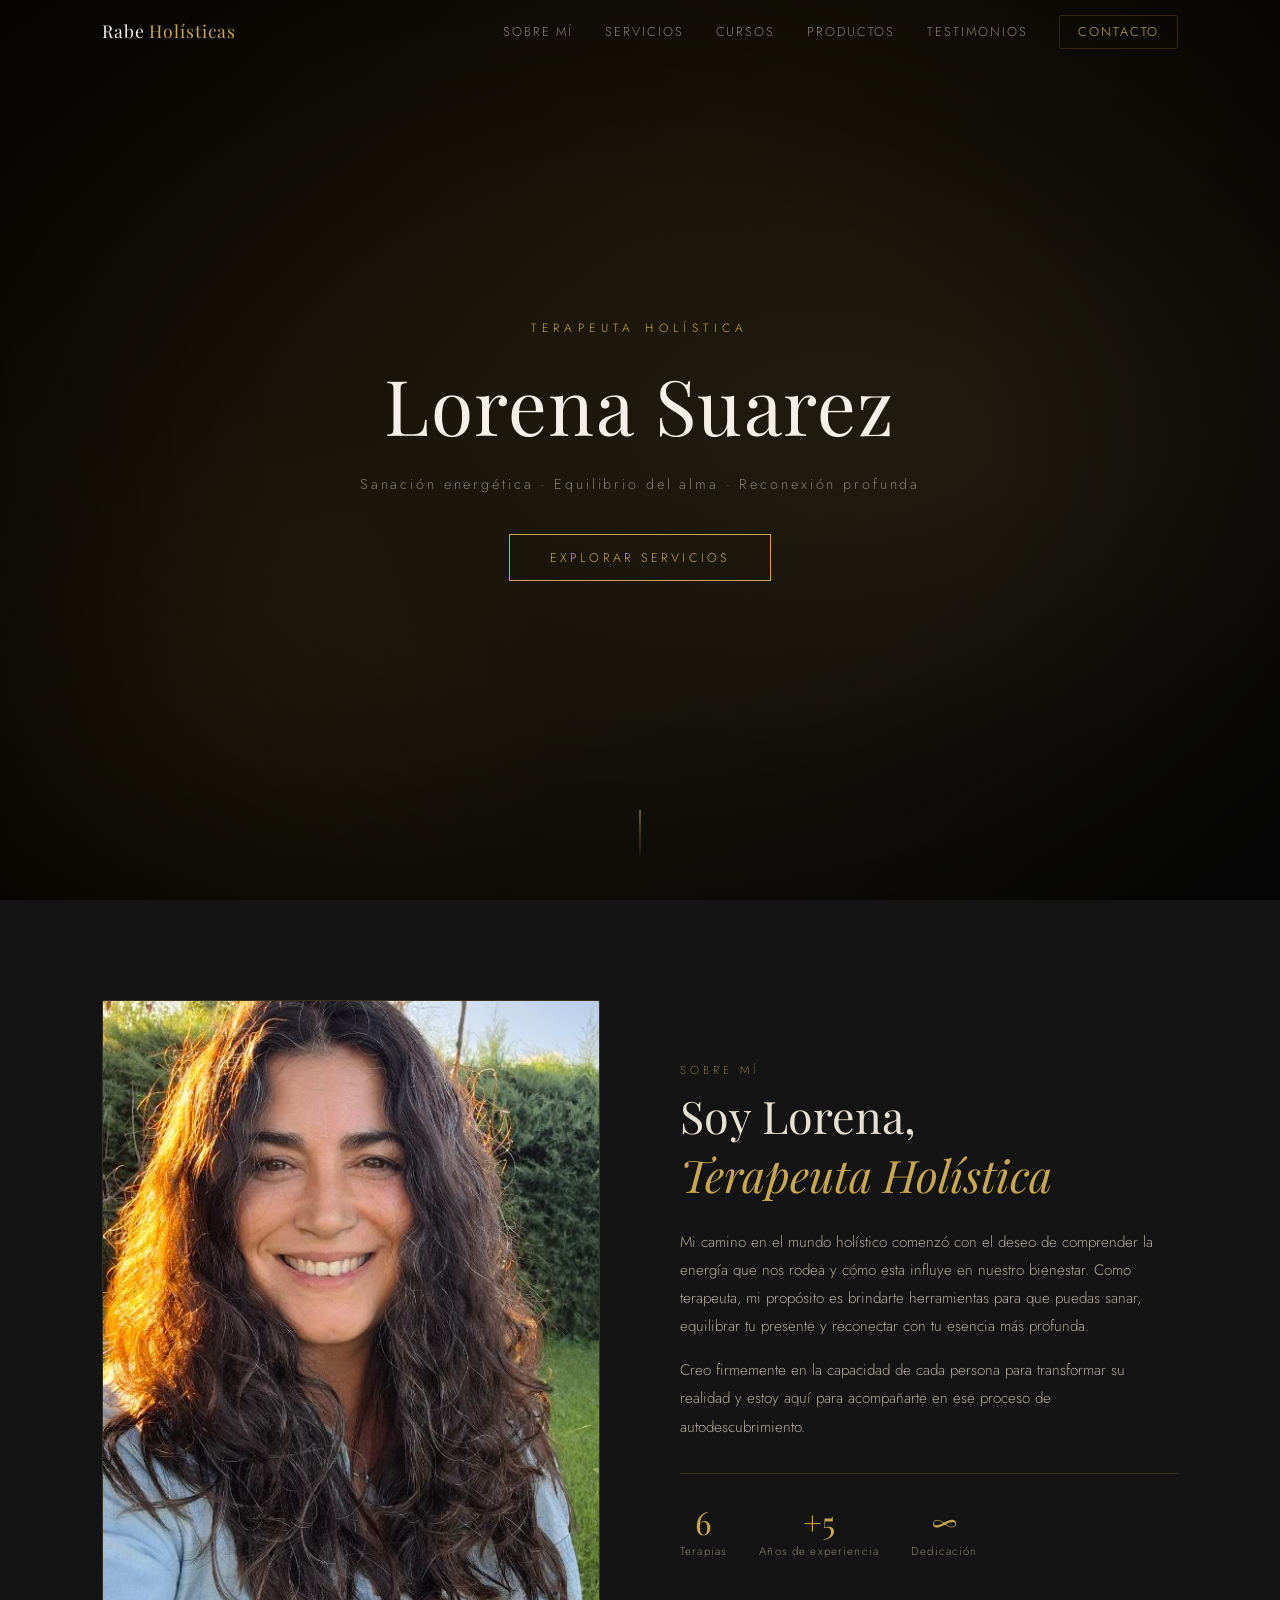
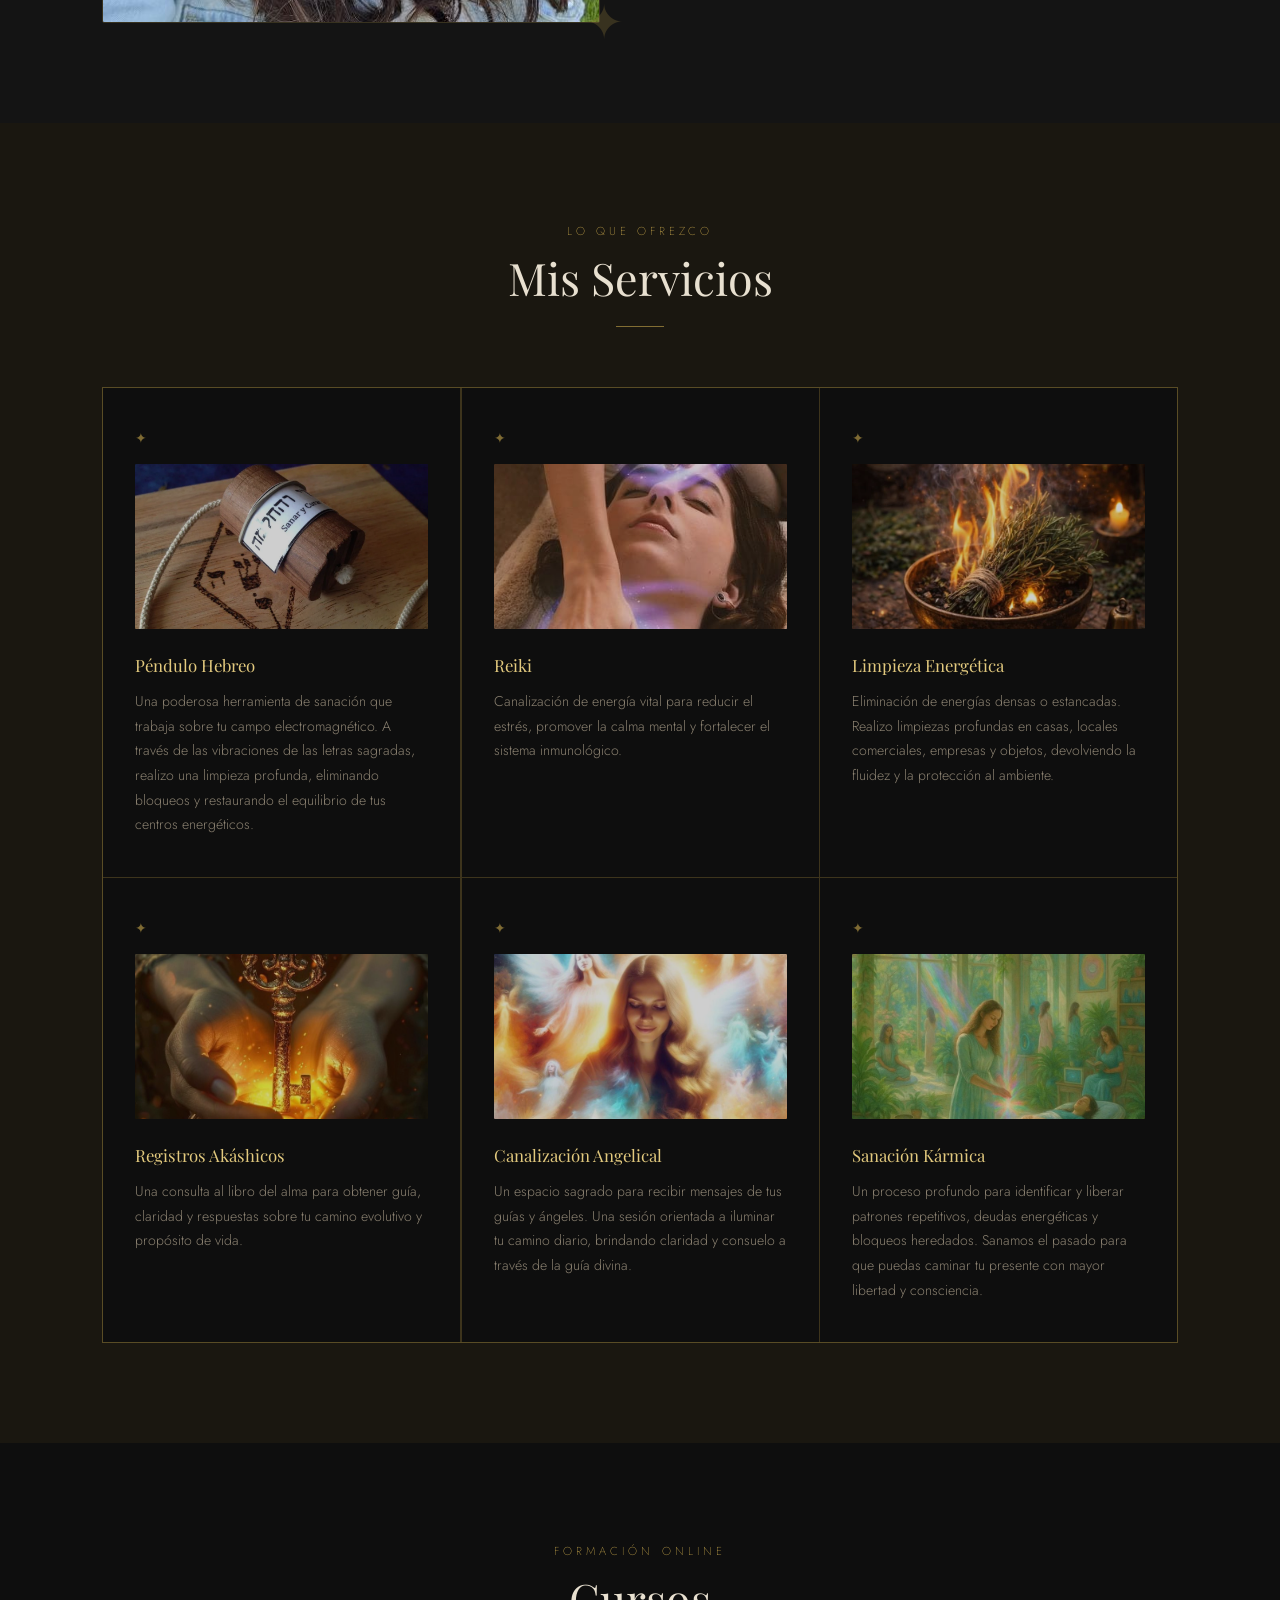
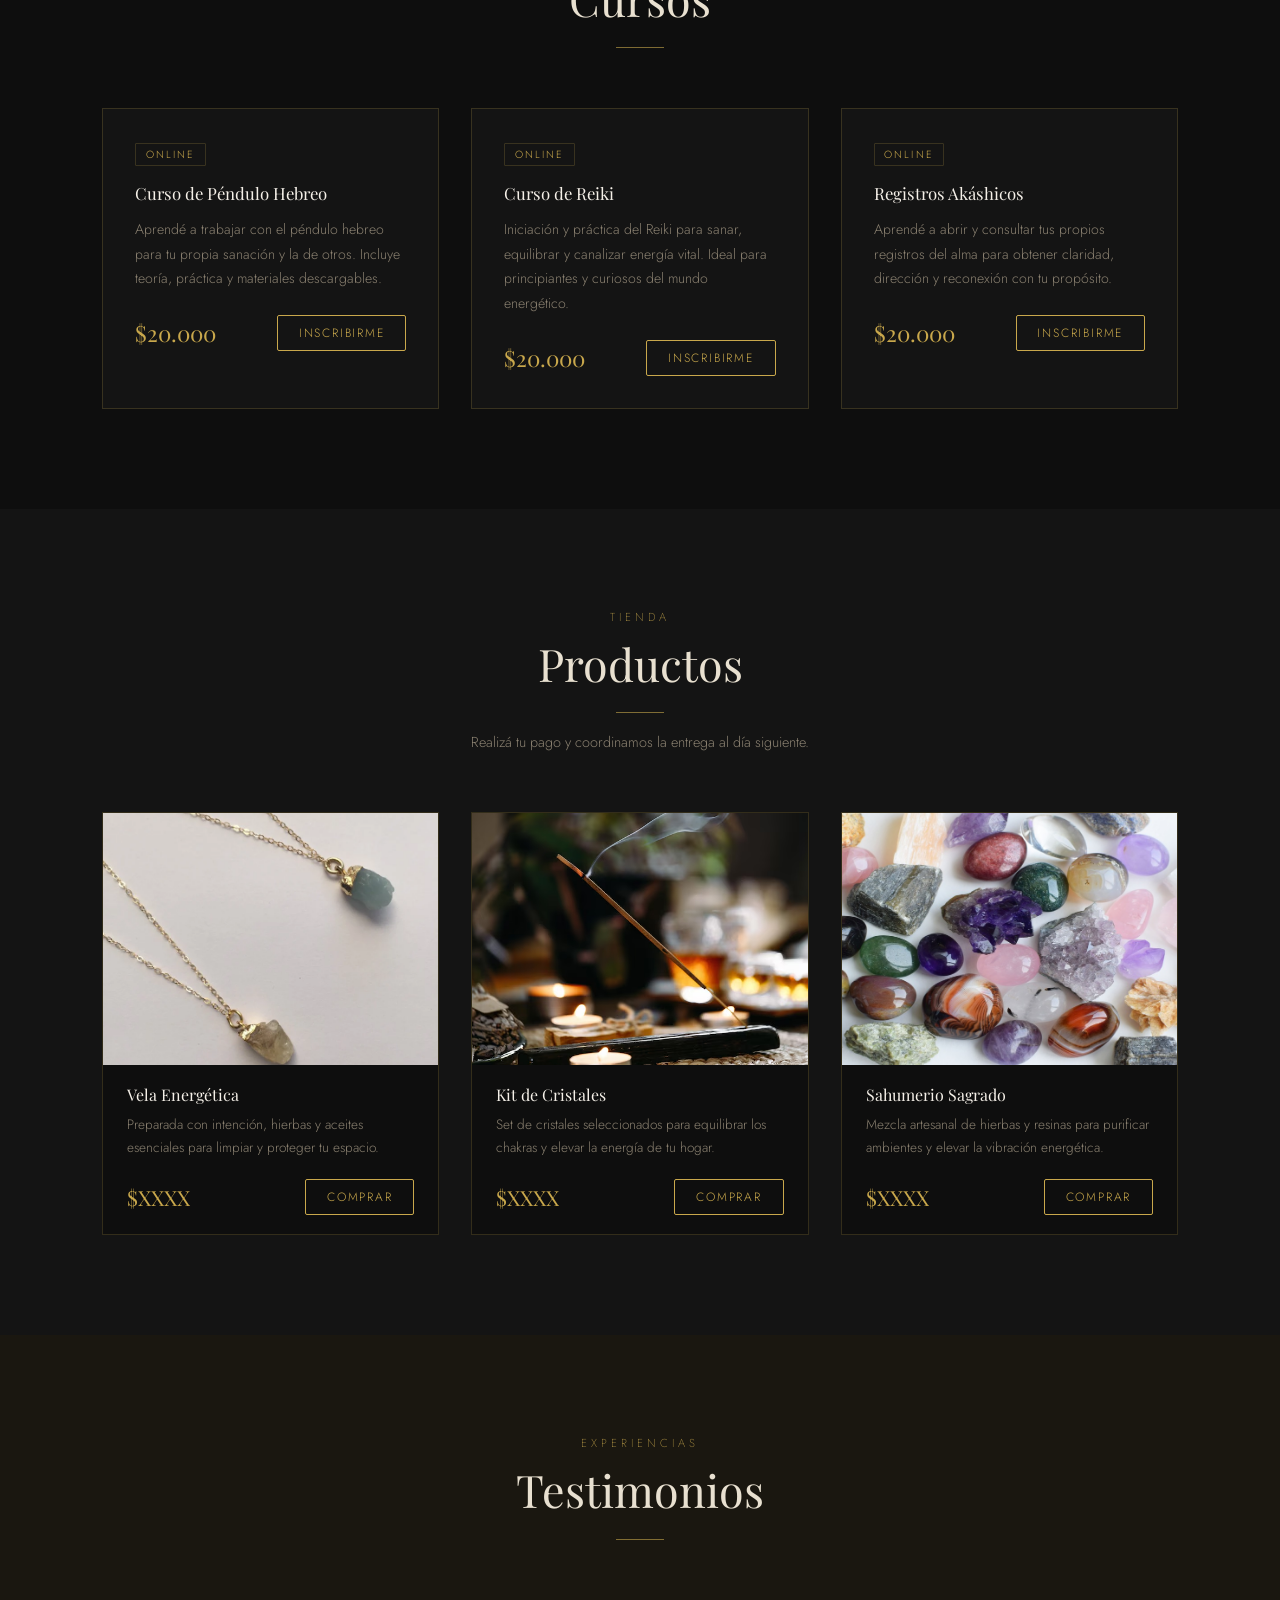
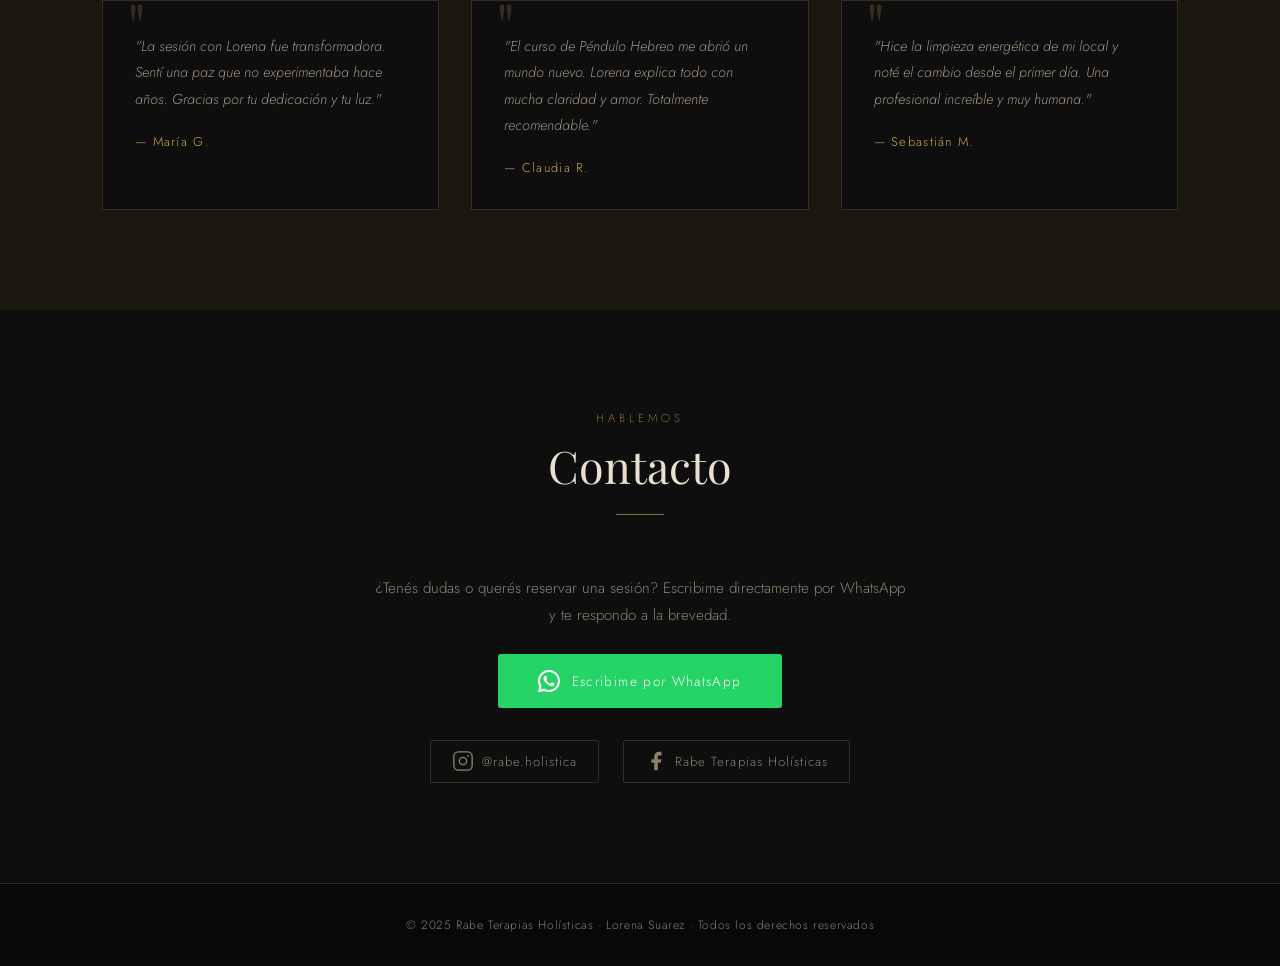
==== index.html @ c84c65cd "agrego intro y pagina principal" ====
<!DOCTYPE html>
<html lang="es">
<head>
  <meta charset="UTF-8"/>
  <meta name="viewport" content="width=device-width, initial-scale=1.0"/>
  <title>Rabe Terapias Holísticas — Lorena Suarez</title>
  <link rel="preconnect" href="https://fonts.googleapis.com"/>
  <link rel="preconnect" href="https://fonts.gstatic.com" crossorigin/>
  <link href="https://fonts.googleapis.com/css2?family=Playfair+Display:ital,wght@0,400;0,500;1,400&family=Jost:wght@200;300;400&display=swap" rel="stylesheet"/>
  <link rel="stylesheet" href="style.css"/>
</head>
<body>

  <!-- ── NAV ── -->
  <nav id="nav">
    <div class="nav-inner">
      <a class="nav-logo" href="#">Rabe <span>Holísticas</span></a>
      <ul class="nav-links">
        <li><a href="#sobre-mi">Sobre mí</a></li>
        <li><a href="#servicios">Servicios</a></li>
        <li><a href="#cursos">Cursos</a></li>
        <li><a href="#productos">Productos</a></li>
        <li><a href="#testimonios">Testimonios</a></li>
        <li><a href="#contacto" class="nav-cta">Contacto</a></li>
      </ul>
      <button class="burger" id="burger" aria-label="Menú">
        <span></span><span></span><span></span>
      </button>
    </div>
  </nav>

  <!-- ── HERO ── -->
  <section class="hero" id="hero">
    <div class="hero-overlay"></div>
    <div class="hero-content reveal">
      <p class="hero-sub">Terapeuta Holística</p>
      <h1>Lorena Suarez</h1>
      <p class="hero-desc">Sanación energética · Equilibrio del alma · Reconexión profunda</p>
      <a href="#servicios" class="btn-gold">Explorar servicios</a>
    </div>
    <div class="hero-scroll">
      <span></span>
    </div>
  </section>

  <!-- ── SOBRE MÍ ── -->
  <section class="sobre-mi section" id="sobre-mi">
    <div class="container split">
      <div class="split-img reveal-left">
        <div class="img-frame">
          <!-- Reemplazá src con tu foto real -->
          <img src="img/lorena.jpg" alt="Lorena Suarez" onerror="this.style.display='none'; this.parentElement.classList.add('no-img')"/>
          <div class="img-placeholder">L</div>
        </div>
        <div class="ornament">✦</div>
      </div>
      <div class="split-text reveal-right">
        <p class="section-label">Sobre mí</p>
        <h2>Soy Lorena,<br/><em>Terapeuta Holística</em></h2>
        <p class="body-text">Mi camino en el mundo holístico comenzó con el deseo de comprender la energía que nos rodea y cómo esta influye en nuestro bienestar. Como terapeuta, mi propósito es brindarte herramientas para que puedas sanar, equilibrar tu presente y reconectar con tu esencia más profunda.</p>
        <p class="body-text">Creo firmemente en la capacidad de cada persona para transformar su realidad y estoy aquí para acompañarte en ese proceso de autodescubrimiento.</p>
        <div class="stats">
          <div class="stat"><span class="stat-num">6</span><span class="stat-label">Terapias</span></div>
          <div class="stat"><span class="stat-num">+5</span><span class="stat-label">Años de experiencia</span></div>
          <div class="stat"><span class="stat-num">∞</span><span class="stat-label">Dedicación</span></div>
        </div>
      </div>
    </div>
  </section>

  <!-- ── SERVICIOS ── -->
  <section class="servicios section" id="servicios">
    <div class="container">
      <div class="section-header reveal">
        <p class="section-label">Lo que ofrezco</p>
        <h2>Mis Servicios</h2>
        <div class="gold-line"></div>
      </div>
      <div class="cards-grid">

        <div class="card reveal">
          <div class="card-icon">✦</div>
          <img src="img/pendulo.jpg" alt="Péndulo Hebreo" onerror="this.style.display='none'"/>
          <h3>Péndulo Hebreo</h3>
          <p>Una poderosa herramienta de sanación que trabaja sobre tu campo electromagnético. A través de las vibraciones de las letras sagradas, realizo una limpieza profunda, eliminando bloqueos y restaurando el equilibrio de tus centros energéticos.</p>
        </div>

        <div class="card reveal">
          <div class="card-icon">✦</div>
          <img src="img/reiki.jpg" alt="Reiki" onerror="this.style.display='none'"/>
          <h3>Reiki</h3>
          <p>Canalización de energía vital para reducir el estrés, promover la calma mental y fortalecer el sistema inmunológico.</p>
        </div>

        <div class="card reveal">
          <div class="card-icon">✦</div>
          <img src="img/limpieza.jpg" alt="Limpieza Energética" onerror="this.style.display='none'"/>
          <h3>Limpieza Energética</h3>
          <p>Eliminación de energías densas o estancadas. Realizo limpiezas profundas en casas, locales comerciales, empresas y objetos, devolviendo la fluidez y la protección al ambiente.</p>
        </div>

        <div class="card reveal">
          <div class="card-icon">✦</div>
          <img src="img/registros.jpg" alt="Registros Akáshicos" onerror="this.style.display='none'"/>
          <h3>Registros Akáshicos</h3>
          <p>Una consulta al libro del alma para obtener guía, claridad y respuestas sobre tu camino evolutivo y propósito de vida.</p>
        </div>

        <div class="card reveal">
          <div class="card-icon">✦</div>
          <img src="img/angelical.jpg" alt="Canalización Angelical" onerror="this.style.display='none'"/>
          <h3>Canalización Angelical</h3>
          <p>Un espacio sagrado para recibir mensajes de tus guías y ángeles. Una sesión orientada a iluminar tu camino diario, brindando claridad y consuelo a través de la guía divina.</p>
        </div>

        <div class="card reveal">
          <div class="card-icon">✦</div>
          <img src="img/karmica.jpg" alt="Sanación Kármica" onerror="this.style.display='none'"/>
          <h3>Sanación Kármica</h3>
          <p>Un proceso profundo para identificar y liberar patrones repetitivos, deudas energéticas y bloqueos heredados. Sanamos el pasado para que puedas caminar tu presente con mayor libertad y consciencia.</p>
        </div>

      </div>
    </div>
  </section>

  <!-- ── CURSOS ── -->
  <section class="cursos section" id="cursos">
    <div class="container">
      <div class="section-header reveal">
        <p class="section-label">Formación online</p>
        <h2>Cursos</h2>
        <div class="gold-line"></div>
      </div>
      <div class="cursos-grid">

        <div class="curso-card reveal">
          <div class="curso-badge">Online</div>
          <h3>Curso de Péndulo Hebreo</h3>
          <p>Aprendé a trabajar con el péndulo hebreo para tu propia sanación y la de otros. Incluye teoría, práctica y materiales descargables.</p>
          <div class="curso-footer">
            <span class="curso-precio">$20.000</span>
            <a href="https://hotmart.com" target="_blank" class="btn-gold-sm">Inscribirme</a>
          </div>
        </div>

        <div class="curso-card reveal">
          <div class="curso-badge">Online</div>
          <h3>Curso de Reiki</h3>
          <p>Iniciación y práctica del Reiki para sanar, equilibrar y canalizar energía vital. Ideal para principiantes y curiosos del mundo energético.</p>
          <div class="curso-footer">
            <span class="curso-precio">$20.000</span>
            <a href="https://hotmart.com" target="_blank" class="btn-gold-sm">Inscribirme</a>
          </div>
        </div>

        <div class="curso-card reveal">
          <div class="curso-badge">Online</div>
          <h3>Registros Akáshicos</h3>
          <p>Aprendé a abrir y consultar tus propios registros del alma para obtener claridad, dirección y reconexión con tu propósito.</p>
          <div class="curso-footer">
            <span class="curso-precio">$20.000</span>
            <a href="https://hotmart.com" target="_blank" class="btn-gold-sm">Inscribirme</a>
          </div>
        </div>

      </div>
    </div>
  </section>

  <!-- ── PRODUCTOS ── -->
  <section class="productos section" id="productos">
    <div class="container">
      <div class="section-header reveal">
        <p class="section-label">Tienda</p>
        <h2>Productos</h2>
        <div class="gold-line"></div>
        <p class="section-desc">Realizá tu pago y coordinamos la entrega al día siguiente.</p>
      </div>
      <div class="productos-grid">

        <div class="producto-card reveal">
          <div class="producto-img-wrap">
            <img src="img/prod1.jpg" alt="Vela energética" onerror="this.style.display='none'"/>
            <div class="producto-img-placeholder">✦</div>
          </div>
          <h3>Vela Energética</h3>
          <p>Preparada con intención, hierbas y aceites esenciales para limpiar y proteger tu espacio.</p>
          <div class="producto-footer">
            <span class="producto-precio">$XXXX</span>
            <a href="https://mpago.la/tulink" target="_blank" class="btn-gold-sm">Comprar</a>
          </div>
        </div>

        <div class="producto-card reveal">
          <div class="producto-img-wrap">
            <img src="img/prod2.jpg" alt="Kit de cristales" onerror="this.style.display='none'"/>
            <div class="producto-img-placeholder">✦</div>
          </div>
          <h3>Kit de Cristales</h3>
          <p>Set de cristales seleccionados para equilibrar los chakras y elevar la energía de tu hogar.</p>
          <div class="producto-footer">
            <span class="producto-precio">$XXXX</span>
            <a href="https://mpago.la/tulink" target="_blank" class="btn-gold-sm">Comprar</a>
          </div>
        </div>

        <div class="producto-card reveal">
          <div class="producto-img-wrap">
            <img src="img/prod3.jpg" alt="Sahumerio" onerror="this.style.display='none'"/>
            <div class="producto-img-placeholder">✦</div>
          </div>
          <h3>Sahumerio Sagrado</h3>
          <p>Mezcla artesanal de hierbas y resinas para purificar ambientes y elevar la vibración energética.</p>
          <div class="producto-footer">
            <span class="producto-precio">$XXXX</span>
            <a href="https://mpago.la/tulink" target="_blank" class="btn-gold-sm">Comprar</a>
          </div>
        </div>

      </div>
    </div>
  </section>

  <!-- ── TESTIMONIOS ── -->
  <section class="testimonios section" id="testimonios">
    <div class="container">
      <div class="section-header reveal">
        <p class="section-label">Experiencias</p>
        <h2>Testimonios</h2>
        <div class="gold-line"></div>
      </div>
      <div class="test-grid">

        <div class="test-card reveal">
          <p class="test-quote">"La sesión con Lorena fue transformadora. Sentí una paz que no experimentaba hace años. Gracias por tu dedicación y tu luz."</p>
          <p class="test-autor">— María G.</p>
        </div>

        <div class="test-card reveal">
          <p class="test-quote">"El curso de Péndulo Hebreo me abrió un mundo nuevo. Lorena explica todo con mucha claridad y amor. Totalmente recomendable."</p>
          <p class="test-autor">— Claudia R.</p>
        </div>

        <div class="test-card reveal">
          <p class="test-quote">"Hice la limpieza energética de mi local y noté el cambio desde el primer día. Una profesional increíble y muy humana."</p>
          <p class="test-autor">— Sebastián M.</p>
        </div>

      </div>
    </div>
  </section>

  <!-- ── CONTACTO ── -->
  <section class="contacto section" id="contacto">
    <div class="container contacto-inner reveal">
      <div class="section-header">
        <p class="section-label">Hablemos</p>
        <h2>Contacto</h2>
        <div class="gold-line"></div>
      </div>
      <p class="contacto-desc">¿Tenés dudas o querés reservar una sesión? Escribime directamente por WhatsApp y te respondo a la brevedad.</p>
      <a href="https://wa.me/5491100000000" target="_blank" class="btn-whatsapp">
        <svg viewBox="0 0 24 24" fill="currentColor" width="22" height="22"><path d="M17.472 14.382c-.297-.149-1.758-.867-2.03-.967-.273-.099-.471-.148-.67.15-.197.297-.767.966-.94 1.164-.173.199-.347.223-.644.075-.297-.15-1.255-.463-2.39-1.475-.883-.788-1.48-1.761-1.653-2.059-.173-.297-.018-.458.13-.606.134-.133.298-.347.446-.52.149-.174.198-.298.298-.497.099-.198.05-.371-.025-.52-.075-.149-.669-1.612-.916-2.207-.242-.579-.487-.5-.669-.51-.173-.008-.371-.01-.57-.01-.198 0-.52.074-.792.372-.272.297-1.04 1.016-1.04 2.479 0 1.462 1.065 2.875 1.213 3.074.149.198 2.096 3.2 5.077 4.487.709.306 1.262.489 1.694.625.712.227 1.36.195 1.871.118.571-.085 1.758-.719 2.006-1.413.248-.694.248-1.289.173-1.413-.074-.124-.272-.198-.57-.347z"/><path d="M12 0C5.373 0 0 5.373 0 12c0 2.126.556 4.121 1.529 5.855L.057 23.428a.75.75 0 00.921.921l5.573-1.472A11.943 11.943 0 0012 24c6.627 0 12-5.373 12-12S18.627 0 12 0zm0 21.75a9.718 9.718 0 01-5.001-1.384l-.36-.214-3.733.985.985-3.733-.214-.36A9.718 9.718 0 012.25 12C2.25 6.615 6.615 2.25 12 2.25S21.75 6.615 21.75 12 17.385 21.75 12 21.75z"/></svg>
        Escribime por WhatsApp
      </a>

      <div class="redes">
        <a href="https://www.instagram.com/rabe.holistica" target="_blank" class="red-link" aria-label="Instagram">
          <svg viewBox="0 0 24 24" fill="none" stroke="currentColor" stroke-width="1.5" width="22" height="22"><rect x="2" y="2" width="20" height="20" rx="5"/><circle cx="12" cy="12" r="4"/><circle cx="17.5" cy="6.5" r="1" fill="currentColor" stroke="none"/></svg>
          @rabe.holistica
        </a>
        <a href="https://www.facebook.com/people/Rabe-Terapias-Hol%C3%ADsticas-Lore-Suarez/61580764445106/" target="_blank" class="red-link" aria-label="Facebook">
          <svg viewBox="0 0 24 24" fill="currentColor" width="22" height="22"><path d="M18 2h-3a5 5 0 00-5 5v3H7v4h3v8h4v-8h3l1-4h-4V7a1 1 0 011-1h3z"/></svg>
          Rabe Terapias Holísticas
        </a>
      </div>
    </div>
  </section>

  <!-- ── FOOTER ── -->
  <footer class="footer">
    <p>© 2025 Rabe Terapias Holísticas · Lorena Suarez · Todos los derechos reservados</p>
  </footer>

  <script src="script.js"></script>
</body>
</html>
---- style.css ----
@import url('https://fonts.googleapis.com/css2?family=Playfair+Display:ital,wght@0,400;0,500;1,400&family=Jost:wght@200;300;400&display=swap');

/* ── Variables ── */
:root {
  --bg:        #0e0e0e;
  --bg2:       #141414;
  --bg3:       #1a1710;
  --gold:      #c9a84c;
  --gold-lt:   #e2c97e;
  --gold-dim:  rgba(201,168,76,0.15);
  --text:      #e8e0d0;
  --text-dim:  #8a8070;
  --border:    rgba(201,168,76,0.2);
  --white:     #f5f0e8;
}

*, *::before, *::after { margin:0; padding:0; box-sizing:border-box; }

html { scroll-behavior: smooth; }

body {
  background: var(--bg);
  color: var(--text);
  font-family: 'Jost', sans-serif;
  font-weight: 300;
  overflow-x: hidden;
}

/* ── Tipografía ── */
h1,h2,h3 { font-family: 'Playfair Display', serif; font-weight: 400; }
h1 { font-size: clamp(2.8rem, 6vw, 5rem); letter-spacing: 0.02em; }
h2 { font-size: clamp(1.8rem, 3.5vw, 2.8rem); }
h3 { font-size: 1.2rem; }
em { color: var(--gold); font-style: italic; }

.body-text { line-height: 1.85; color: #b0a898; font-size: 0.95rem; margin-bottom: 1rem; }
.section-label {
  font-family: 'Jost', sans-serif;
  font-weight: 200;
  font-size: 0.72rem;
  letter-spacing: 0.35em;
  text-transform: uppercase;
  color: var(--gold);
  margin-bottom: 0.6rem;
}
.gold-line {
  width: 48px; height: 1px;
  background: var(--gold);
  margin: 1.2rem auto;
  opacity: 0.6;
}
.section-desc { color: var(--text-dim); font-size: 0.9rem; margin-top: 0.5rem; }

/* ── Layout ── */
.container { max-width: 1140px; margin: 0 auto; padding: 0 2rem; }
.section { padding: 100px 0; }
.section-header { text-align: center; margin-bottom: 60px; }

/* ── NAV ── */
#nav {
  position: fixed; top: 0; left: 0; right: 0; z-index: 100;
  padding: 1.2rem 0;
  transition: background 0.4s, padding 0.4s;
}
#nav.scrolled {
  background: rgba(10,10,10,0.95);
  backdrop-filter: blur(12px);
  padding: 0.8rem 0;
  border-bottom: 1px solid var(--border);
}
.nav-inner {
  max-width: 1140px; margin: 0 auto; padding: 0 2rem;
  display: flex; align-items: center; justify-content: space-between;
}
.nav-logo {
  font-family: 'Playfair Display', serif;
  font-size: 1.1rem; color: var(--white); text-decoration: none;
  letter-spacing: 0.05em;
}
.nav-logo span { color: var(--gold); }
.nav-links { list-style: none; display: flex; gap: 2rem; align-items: center; }
.nav-links a {
  color: var(--text-dim); text-decoration: none;
  font-size: 0.8rem; letter-spacing: 0.15em; text-transform: uppercase;
  transition: color 0.3s;
}
.nav-links a:hover { color: var(--gold); }
.nav-cta {
  border: 1px solid var(--border) !important;
  padding: 0.4rem 1.1rem !important;
  border-radius: 2px;
  color: var(--gold) !important;
}
.nav-cta:hover { background: var(--gold-dim) !important; }
.burger { display: none; flex-direction: column; gap: 5px; background: none; border: none; cursor: pointer; }
.burger span { display: block; width: 24px; height: 1px; background: var(--text); transition: 0.3s; }

/* ── HERO ── */
.hero {
  position: relative; height: 100vh; min-height: 600px;
  display: flex; align-items: center; justify-content: center;
  overflow: hidden;
  background: linear-gradient(135deg, #0e0b06 0%, #1a1508 40%, #0e0e0e 100%);
}
.hero::before {
  content: '';
  position: absolute; inset: 0;
  background:
    radial-gradient(ellipse 60% 50% at 70% 50%, rgba(201,168,76,0.06) 0%, transparent 70%),
    radial-gradient(ellipse 40% 60% at 20% 80%, rgba(201,168,76,0.04) 0%, transparent 60%);
}
.hero-overlay {
  position: absolute; inset: 0;
  background: radial-gradient(ellipse at center, transparent 40%, rgba(0,0,0,0.7) 100%);
}
.hero-content {
  position: relative; z-index: 2; text-align: center; padding: 0 2rem;
}
.hero-sub {
  font-size: 0.75rem; letter-spacing: 0.45em; text-transform: uppercase;
  color: var(--gold); margin-bottom: 1rem;
}
.hero h1 { color: var(--white); margin-bottom: 1.2rem; }
.hero-desc {
  font-size: 0.9rem; letter-spacing: 0.2em; color: var(--text-dim);
  margin-bottom: 2.5rem;
}
.hero-scroll {
  position: absolute; bottom: 2.5rem; left: 50%; transform: translateX(-50%);
  z-index: 2;
}
.hero-scroll span {
  display: block; width: 1px; height: 50px; margin: 0 auto;
  background: linear-gradient(to bottom, var(--gold), transparent);
  animation: scrollLine 2s ease-in-out infinite;
}
@keyframes scrollLine {
  0%   { transform: scaleY(0); transform-origin: top; }
  50%  { transform: scaleY(1); transform-origin: top; }
  51%  { transform: scaleY(1); transform-origin: bottom; }
  100% { transform: scaleY(0); transform-origin: bottom; }
}

/* ── Botones ── */
.btn-gold {
  display: inline-block;
  padding: 0.85rem 2.5rem;
  border: 1px solid var(--gold);
  color: var(--gold); text-decoration: none;
  font-family: 'Jost', sans-serif; font-size: 0.78rem;
  letter-spacing: 0.25em; text-transform: uppercase;
  transition: background 0.3s, color 0.3s;
}
.btn-gold:hover { background: var(--gold); color: #0e0e0e; }

.btn-gold-sm {
  display: inline-block;
  padding: 0.5rem 1.3rem;
  border: 1px solid var(--gold);
  color: var(--gold); text-decoration: none;
  font-size: 0.75rem; letter-spacing: 0.15em; text-transform: uppercase;
  transition: background 0.3s, color 0.3s; border-radius: 2px;
}
.btn-gold-sm:hover { background: var(--gold); color: #0e0e0e; }

.btn-whatsapp {
  display: inline-flex; align-items: center; gap: 0.7rem;
  padding: 1rem 2.5rem;
  background: #25D366; color: #fff; text-decoration: none;
  font-size: 0.85rem; letter-spacing: 0.1em;
  border-radius: 3px; transition: background 0.3s, transform 0.2s;
  margin-top: 1.5rem;
}
.btn-whatsapp:hover { background: #1db855; transform: translateY(-2px); }

/* ── SOBRE MÍ ── */
.sobre-mi { background: var(--bg2); }
.split { display: grid; grid-template-columns: 1fr 1fr; gap: 80px; align-items: center; }
.img-frame {
  position: relative; border-radius: 2px; overflow: hidden;
  aspect-ratio: 4/5;
  border: 1px solid var(--border);
}
.img-frame img { width: 100%; height: 100%; object-fit: cover; object-position: top; }
.img-placeholder {
  position: absolute; inset: 0;
  display: flex; align-items: center; justify-content: center;
  font-family: 'Playfair Display', serif; font-size: 4rem;
  color: var(--gold); opacity: 0.3;
  background: linear-gradient(135deg, #1a1508, #0e0e0e);
}
.img-frame img + .img-placeholder { display: none; }
.no-img .img-placeholder { display: flex; }
.ornament {
  position: absolute; bottom: -1.5rem; right: -1.5rem;
  font-size: 3rem; color: var(--gold); opacity: 0.2;
  font-family: serif; line-height: 1;
}
.split-img { position: relative; }
.split-text h2 { margin-bottom: 1.5rem; line-height: 1.3; }
.stats {
  display: flex; gap: 2rem; margin-top: 2rem;
  padding-top: 2rem; border-top: 1px solid var(--border);
}
.stat { text-align: center; }
.stat-num {
  display: block; font-family: 'Playfair Display', serif;
  font-size: 2rem; color: var(--gold); line-height: 1;
}
.stat-label { font-size: 0.72rem; letter-spacing: 0.1em; color: var(--text-dim); margin-top: 0.3rem; }

/* ── SERVICIOS ── */
.servicios { background: var(--bg3); }
.cards-grid {
  display: grid; grid-template-columns: repeat(3, 1fr);
  gap: 1.5px; background: var(--border);
  border: 1px solid var(--border);
}
.card {
  background: var(--bg); padding: 2.5rem 2rem;
  transition: background 0.3s;
  position: relative; overflow: hidden;
}
.card::before {
  content: '';
  position: absolute; top: 0; left: 0; right: 0; height: 1px;
  background: linear-gradient(90deg, transparent, var(--gold), transparent);
  opacity: 0; transition: opacity 0.4s;
}
.card:hover { background: #111; }
.card:hover::before { opacity: 1; }
.card-icon { color: var(--gold); font-size: 0.9rem; margin-bottom: 1rem; opacity: 0.6; }
.card img {
  width: 100%; aspect-ratio: 16/9; object-fit: cover;
  margin-bottom: 1.2rem; opacity: 0.8;
  border-radius: 1px;
}
.card h3 { color: var(--gold-lt); margin-bottom: 0.8rem; font-size: 1.05rem; }
.card p { color: #8a8070; font-size: 0.88rem; line-height: 1.75; }

/* ── CURSOS ── */
.cursos { background: var(--bg); }
.cursos-grid { display: grid; grid-template-columns: repeat(3,1fr); gap: 2rem; }
.curso-card {
  border: 1px solid var(--border); padding: 2rem;
  position: relative; transition: border-color 0.3s, transform 0.3s;
  background: var(--bg2);
}
.curso-card:hover { border-color: var(--gold); transform: translateY(-4px); }
.curso-badge {
  display: inline-block; font-size: 0.65rem; letter-spacing: 0.2em;
  text-transform: uppercase; color: var(--gold);
  border: 1px solid var(--border); padding: 0.2rem 0.6rem;
  margin-bottom: 1rem; border-radius: 1px;
}
.curso-card h3 { color: var(--white); margin-bottom: 0.8rem; font-size: 1.05rem; }
.curso-card p { color: #8a8070; font-size: 0.88rem; line-height: 1.75; margin-bottom: 1.5rem; }
.curso-footer { display: flex; align-items: center; justify-content: space-between; }
.curso-precio { font-family: 'Playfair Display', serif; font-size: 1.4rem; color: var(--gold); }

/* ── PRODUCTOS ── */
.productos { background: var(--bg2); }
.productos-grid { display: grid; grid-template-columns: repeat(3,1fr); gap: 2rem; }
.producto-card {
  border: 1px solid var(--border); overflow: hidden;
  transition: border-color 0.3s, transform 0.3s; background: var(--bg);
}
.producto-card:hover { border-color: var(--gold); transform: translateY(-4px); }
.producto-img-wrap { position: relative; aspect-ratio: 4/3; overflow: hidden; }
.producto-img-wrap img { width: 100%; height: 100%; object-fit: cover; transition: transform 0.5s; }
.producto-card:hover img { transform: scale(1.05); }
.producto-img-placeholder {
  position: absolute; inset: 0;
  display: flex; align-items: center; justify-content: center;
  background: linear-gradient(135deg, #1a1508, #111);
  color: var(--gold); font-size: 2rem; opacity: 0.3;
}
.producto-img-wrap img:not([src=""]) + .producto-img-placeholder,
.producto-img-wrap img[src] + .producto-img-placeholder { display: none; }
.producto-card h3 { color: var(--white); padding: 1.2rem 1.5rem 0.5rem; font-size: 1rem; }
.producto-card p { color: #8a8070; font-size: 0.85rem; line-height: 1.7; padding: 0 1.5rem; }
.producto-footer { display: flex; align-items: center; justify-content: space-between; padding: 1.2rem 1.5rem; }
.producto-precio { font-family: 'Playfair Display', serif; font-size: 1.3rem; color: var(--gold); }

/* ── TESTIMONIOS ── */
.testimonios { background: var(--bg3); }
.test-grid { display: grid; grid-template-columns: repeat(3,1fr); gap: 2rem; }
.test-card {
  border: 1px solid var(--border); padding: 2rem;
  position: relative; background: var(--bg);
}
.test-card::before {
  content: '"';
  position: absolute; top: -0.5rem; left: 1.5rem;
  font-family: 'Playfair Display', serif; font-size: 4rem;
  color: var(--gold); opacity: 0.2; line-height: 1;
}
.test-quote { color: #a09080; font-size: 0.9rem; line-height: 1.85; font-style: italic; margin-bottom: 1.2rem; }
.test-autor { color: var(--gold); font-size: 0.8rem; letter-spacing: 0.1em; }

/* ── CONTACTO ── */
.contacto { background: var(--bg); }
.contacto-inner { text-align: center; max-width: 600px; }
.contacto-desc { color: var(--text-dim); font-size: 0.95rem; line-height: 1.8; margin-top: 1rem; }

.redes {
  display: flex; gap: 1.5rem; justify-content: center;
  margin-top: 2rem; flex-wrap: wrap;
}
.red-link {
  display: inline-flex; align-items: center; gap: 0.5rem;
  color: var(--text-dim); text-decoration: none;
  font-size: 0.82rem; letter-spacing: 0.08em;
  border: 1px solid var(--border); padding: 0.6rem 1.3rem;
  border-radius: 2px; transition: color 0.3s, border-color 0.3s;
}
.red-link:hover { color: var(--gold); border-color: var(--gold); }

/* ── FOOTER ── */
.footer {
  background: #080808; text-align: center;
  padding: 2rem; border-top: 1px solid var(--border);
  font-size: 0.75rem; color: var(--text-dim); letter-spacing: 0.05em;
}

/* ── Reveal on scroll ── */
.reveal, .reveal-left, .reveal-right {
  opacity: 0; transform: translateY(30px);
  transition: opacity 0.8s ease, transform 0.8s ease;
}
.reveal-left  { transform: translateX(-30px); }
.reveal-right { transform: translateX(30px); }
.revealed { opacity: 1 !important; transform: none !important; }

/* ── Responsive ── */
@media (max-width: 900px) {
  .split { grid-template-columns: 1fr; gap: 40px; }
  .cards-grid { grid-template-columns: 1fr 1fr; }
  .cursos-grid, .productos-grid, .test-grid { grid-template-columns: 1fr; }
  .nav-links { display: none; }
  .burger { display: flex; }
}
@media (max-width: 600px) {
  .cards-grid { grid-template-columns: 1fr; }
  .stats { gap: 1rem; }
}
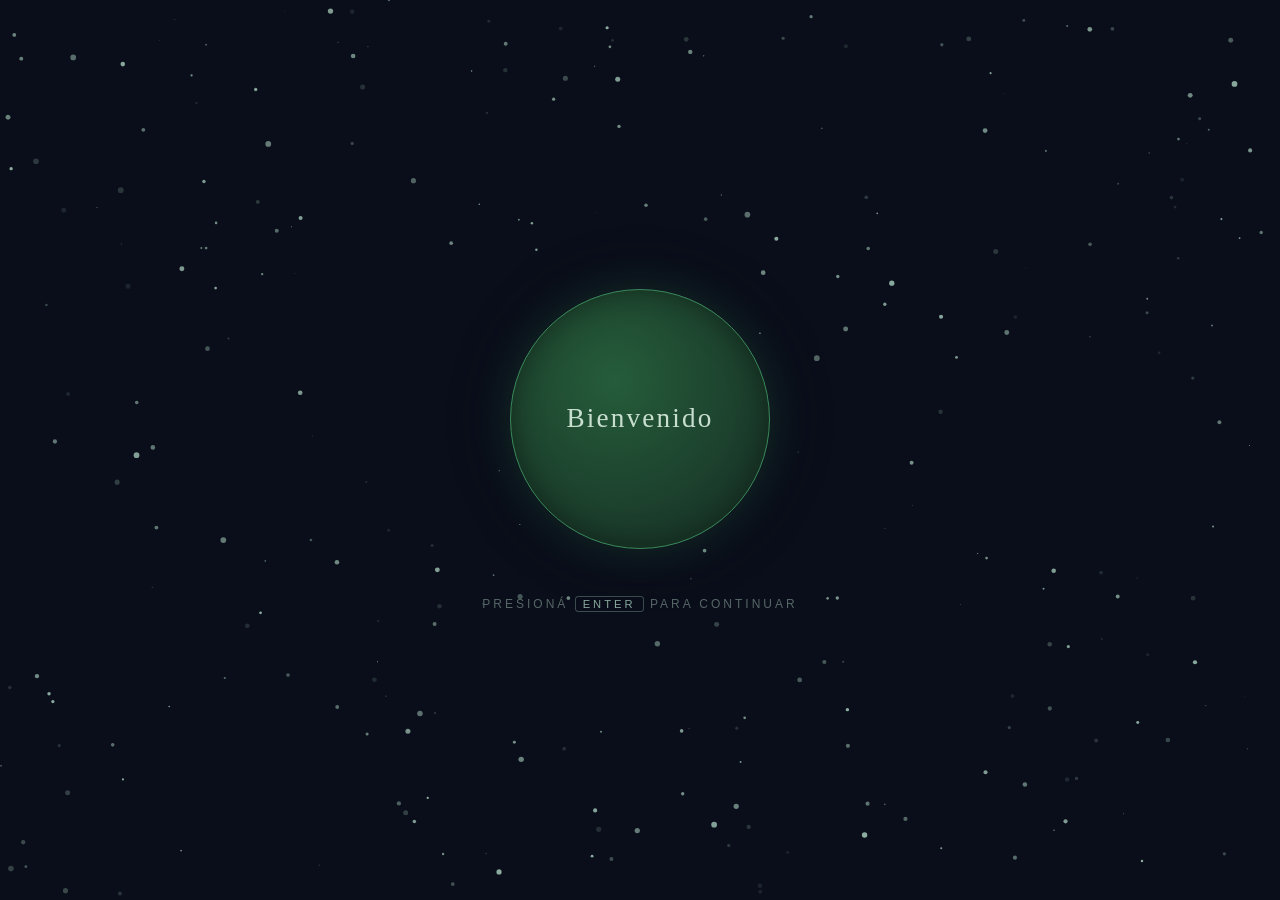
==== commit d29c0b5e: "se cambio el titulo y actualizar algunas cosas" ====
--- a/index.html
+++ b/index.html
@@ -1,288 +1,28 @@
 <!DOCTYPE html>
 <html lang="es">
 <head>
-  <meta charset="UTF-8"/>
-  <meta name="viewport" content="width=device-width, initial-scale=1.0"/>
-  <title>Rabe Terapias Holísticas — Lorena Suarez</title>
-  <link rel="preconnect" href="https://fonts.googleapis.com"/>
-  <link rel="preconnect" href="https://fonts.gstatic.com" crossorigin/>
-  <link href="https://fonts.googleapis.com/css2?family=Playfair+Display:ital,wght@0,400;0,500;1,400&family=Jost:wght@200;300;400&display=swap" rel="stylesheet"/>
-  <link rel="stylesheet" href="style.css"/>
+    <meta charset="UTF-8" />
+    <meta name="viewport" content="width=device-width, initial-scale=1.0"/>
+    <title>Rabe Terapias Holísticas</title>
+    <link rel="stylesheet" href="intro.css" />
 </head>
 <body>
 
-  <!-- ── NAV ── -->
-  <nav id="nav">
-    <div class="nav-inner">
-      <a class="nav-logo" href="#">Rabe <span>Holísticas</span></a>
-      <ul class="nav-links">
-        <li><a href="#sobre-mi">Sobre mí</a></li>
-        <li><a href="#servicios">Servicios</a></li>
-        <li><a href="#cursos">Cursos</a></li>
-        <li><a href="#productos">Productos</a></li>
-        <li><a href="#testimonios">Testimonios</a></li>
-        <li><a href="#contacto" class="nav-cta">Contacto</a></li>
-      </ul>
-      <button class="burger" id="burger" aria-label="Menú">
-        <span></span><span></span><span></span>
-      </button>
+<canvas id="particles"></canvas>
+
+<div class="scene" id="scene">
+
+    <div class="circle-wrap" id="circleWrap">
+        <div class="circle" id="circle">
+            <p class="msg" id="msg">Bienvenido</p>
+            <p class="msg msg-secondary" id="msgSecondary">El camino te espera</p>
+        </div>
     </div>
-  </nav>
 
-  <!-- ── HERO ── -->
-  <section class="hero" id="hero">
-    <div class="hero-overlay"></div>
-    <div class="hero-content reveal">
-      <p class="hero-sub">Terapeuta Holística</p>
-      <h1>Lorena Suarez</h1>
-      <p class="hero-desc">Sanación energética · Equilibrio del alma · Reconexión profunda</p>
-      <a href="#servicios" class="btn-gold">Explorar servicios</a>
-    </div>
-    <div class="hero-scroll">
-      <span></span>
-    </div>
-  </section>
+    <p class="hint" id="hint">Presioná <span>Enter</span> para continuar</p>
 
-  <!-- ── SOBRE MÍ ── -->
-  <section class="sobre-mi section" id="sobre-mi">
-    <div class="container split">
-      <div class="split-img reveal-left">
-        <div class="img-frame">
-          <!-- Reemplazá src con tu foto real -->
-          <img src="img/lorena.jpg" alt="Lorena Suarez" onerror="this.style.display='none'; this.parentElement.classList.add('no-img')"/>
-          <div class="img-placeholder">L</div>
-        </div>
-        <div class="ornament">✦</div>
-      </div>
-      <div class="split-text reveal-right">
-        <p class="section-label">Sobre mí</p>
-        <h2>Soy Lorena,<br/><em>Terapeuta Holística</em></h2>
-        <p class="body-text">Mi camino en el mundo holístico comenzó con el deseo de comprender la energía que nos rodea y cómo esta influye en nuestro bienestar. Como terapeuta, mi propósito es brindarte herramientas para que puedas sanar, equilibrar tu presente y reconectar con tu esencia más profunda.</p>
-        <p class="body-text">Creo firmemente en la capacidad de cada persona para transformar su realidad y estoy aquí para acompañarte en ese proceso de autodescubrimiento.</p>
-        <div class="stats">
-          <div class="stat"><span class="stat-num">6</span><span class="stat-label">Terapias</span></div>
-          <div class="stat"><span class="stat-num">+5</span><span class="stat-label">Años de experiencia</span></div>
-          <div class="stat"><span class="stat-num">∞</span><span class="stat-label">Dedicación</span></div>
-        </div>
-      </div>
-    </div>
-  </section>
+</div>
 
-  <!-- ── SERVICIOS ── -->
-  <section class="servicios section" id="servicios">
-    <div class="container">
-      <div class="section-header reveal">
-        <p class="section-label">Lo que ofrezco</p>
-        <h2>Mis Servicios</h2>
-        <div class="gold-line"></div>
-      </div>
-      <div class="cards-grid">
-
-        <div class="card reveal">
-          <div class="card-icon">✦</div>
-          <img src="img/pendulo.jpg" alt="Péndulo Hebreo" onerror="this.style.display='none'"/>
-          <h3>Péndulo Hebreo</h3>
-          <p>Una poderosa herramienta de sanación que trabaja sobre tu campo electromagnético. A través de las vibraciones de las letras sagradas, realizo una limpieza profunda, eliminando bloqueos y restaurando el equilibrio de tus centros energéticos.</p>
-        </div>
-
-        <div class="card reveal">
-          <div class="card-icon">✦</div>
-          <img src="img/reiki.jpg" alt="Reiki" onerror="this.style.display='none'"/>
-          <h3>Reiki</h3>
-          <p>Canalización de energía vital para reducir el estrés, promover la calma mental y fortalecer el sistema inmunológico.</p>
-        </div>
-
-        <div class="card reveal">
-          <div class="card-icon">✦</div>
-          <img src="img/limpieza.jpg" alt="Limpieza Energética" onerror="this.style.display='none'"/>
-          <h3>Limpieza Energética</h3>
-          <p>Eliminación de energías densas o estancadas. Realizo limpiezas profundas en casas, locales comerciales, empresas y objetos, devolviendo la fluidez y la protección al ambiente.</p>
-        </div>
-
-        <div class="card reveal">
-          <div class="card-icon">✦</div>
-          <img src="img/registros.jpg" alt="Registros Akáshicos" onerror="this.style.display='none'"/>
-          <h3>Registros Akáshicos</h3>
-          <p>Una consulta al libro del alma para obtener guía, claridad y respuestas sobre tu camino evolutivo y propósito de vida.</p>
-        </div>
-
-        <div class="card reveal">
-          <div class="card-icon">✦</div>
-          <img src="img/angelical.jpg" alt="Canalización Angelical" onerror="this.style.display='none'"/>
-          <h3>Canalización Angelical</h3>
-          <p>Un espacio sagrado para recibir mensajes de tus guías y ángeles. Una sesión orientada a iluminar tu camino diario, brindando claridad y consuelo a través de la guía divina.</p>
-        </div>
-
-        <div class="card reveal">
-          <div class="card-icon">✦</div>
-          <img src="img/karmica.jpg" alt="Sanación Kármica" onerror="this.style.display='none'"/>
-          <h3>Sanación Kármica</h3>
-          <p>Un proceso profundo para identificar y liberar patrones repetitivos, deudas energéticas y bloqueos heredados. Sanamos el pasado para que puedas caminar tu presente con mayor libertad y consciencia.</p>
-        </div>
-
-      </div>
-    </div>
-  </section>
-
-  <!-- ── CURSOS ── -->
-  <section class="cursos section" id="cursos">
-    <div class="container">
-      <div class="section-header reveal">
-        <p class="section-label">Formación online</p>
-        <h2>Cursos</h2>
-        <div class="gold-line"></div>
-      </div>
-      <div class="cursos-grid">
-
-        <div class="curso-card reveal">
-          <div class="curso-badge">Online</div>
-          <h3>Curso de Péndulo Hebreo</h3>
-          <p>Aprendé a trabajar con el péndulo hebreo para tu propia sanación y la de otros. Incluye teoría, práctica y materiales descargables.</p>
-          <div class="curso-footer">
-            <span class="curso-precio">$20.000</span>
-            <a href="https://hotmart.com" target="_blank" class="btn-gold-sm">Inscribirme</a>
-          </div>
-        </div>
-
-        <div class="curso-card reveal">
-          <div class="curso-badge">Online</div>
-          <h3>Curso de Reiki</h3>
-          <p>Iniciación y práctica del Reiki para sanar, equilibrar y canalizar energía vital. Ideal para principiantes y curiosos del mundo energético.</p>
-          <div class="curso-footer">
-            <span class="curso-precio">$20.000</span>
-            <a href="https://hotmart.com" target="_blank" class="btn-gold-sm">Inscribirme</a>
-          </div>
-        </div>
-
-        <div class="curso-card reveal">
-          <div class="curso-badge">Online</div>
-          <h3>Registros Akáshicos</h3>
-          <p>Aprendé a abrir y consultar tus propios registros del alma para obtener claridad, dirección y reconexión con tu propósito.</p>
-          <div class="curso-footer">
-            <span class="curso-precio">$20.000</span>
-            <a href="https://hotmart.com" target="_blank" class="btn-gold-sm">Inscribirme</a>
-          </div>
-        </div>
-
-      </div>
-    </div>
-  </section>
-
-  <!-- ── PRODUCTOS ── -->
-  <section class="productos section" id="productos">
-    <div class="container">
-      <div class="section-header reveal">
-        <p class="section-label">Tienda</p>
-        <h2>Productos</h2>
-        <div class="gold-line"></div>
-        <p class="section-desc">Realizá tu pago y coordinamos la entrega al día siguiente.</p>
-      </div>
-      <div class="productos-grid">
-
-        <div class="producto-card reveal">
-          <div class="producto-img-wrap">
-            <img src="img/prod1.jpg" alt="Vela energética" onerror="this.style.display='none'"/>
-            <div class="producto-img-placeholder">✦</div>
-          </div>
-          <h3>Vela Energética</h3>
-          <p>Preparada con intención, hierbas y aceites esenciales para limpiar y proteger tu espacio.</p>
-          <div class="producto-footer">
-            <span class="producto-precio">$XXXX</span>
-            <a href="https://mpago.la/tulink" target="_blank" class="btn-gold-sm">Comprar</a>
-          </div>
-        </div>
-
-        <div class="producto-card reveal">
-          <div class="producto-img-wrap">
-            <img src="img/prod2.jpg" alt="Kit de cristales" onerror="this.style.display='none'"/>
-            <div class="producto-img-placeholder">✦</div>
-          </div>
-          <h3>Kit de Cristales</h3>
-          <p>Set de cristales seleccionados para equilibrar los chakras y elevar la energía de tu hogar.</p>
-          <div class="producto-footer">
-            <span class="producto-precio">$XXXX</span>
-            <a href="https://mpago.la/tulink" target="_blank" class="btn-gold-sm">Comprar</a>
-          </div>
-        </div>
-
-        <div class="producto-card reveal">
-          <div class="producto-img-wrap">
-            <img src="img/prod3.jpg" alt="Sahumerio" onerror="this.style.display='none'"/>
-            <div class="producto-img-placeholder">✦</div>
-          </div>
-          <h3>Sahumerio Sagrado</h3>
-          <p>Mezcla artesanal de hierbas y resinas para purificar ambientes y elevar la vibración energética.</p>
-          <div class="producto-footer">
-            <span class="producto-precio">$XXXX</span>
-            <a href="https://mpago.la/tulink" target="_blank" class="btn-gold-sm">Comprar</a>
-          </div>
-        </div>
-
-      </div>
-    </div>
-  </section>
-
-  <!-- ── TESTIMONIOS ── -->
-  <section class="testimonios section" id="testimonios">
-    <div class="container">
-      <div class="section-header reveal">
-        <p class="section-label">Experiencias</p>
-        <h2>Testimonios</h2>
-        <div class="gold-line"></div>
-      </div>
-      <div class="test-grid">
-
-        <div class="test-card reveal">
-          <p class="test-quote">"La sesión con Lorena fue transformadora. Sentí una paz que no experimentaba hace años. Gracias por tu dedicación y tu luz."</p>
-          <p class="test-autor">— María G.</p>
-        </div>
-
-        <div class="test-card reveal">
-          <p class="test-quote">"El curso de Péndulo Hebreo me abrió un mundo nuevo. Lorena explica todo con mucha claridad y amor. Totalmente recomendable."</p>
-          <p class="test-autor">— Claudia R.</p>
-        </div>
-
-        <div class="test-card reveal">
-          <p class="test-quote">"Hice la limpieza energética de mi local y noté el cambio desde el primer día. Una profesional increíble y muy humana."</p>
-          <p class="test-autor">— Sebastián M.</p>
-        </div>
-
-      </div>
-    </div>
-  </section>
-
-  <!-- ── CONTACTO ── -->
-  <section class="contacto section" id="contacto">
-    <div class="container contacto-inner reveal">
-      <div class="section-header">
-        <p class="section-label">Hablemos</p>
-        <h2>Contacto</h2>
-        <div class="gold-line"></div>
-      </div>
-      <p class="contacto-desc">¿Tenés dudas o querés reservar una sesión? Escribime directamente por WhatsApp y te respondo a la brevedad.</p>
-      <a href="https://wa.me/5491100000000" target="_blank" class="btn-whatsapp">
-        <svg viewBox="0 0 24 24" fill="currentColor" width="22" height="22"><path d="M17.472 14.382c-.297-.149-1.758-.867-2.03-.967-.273-.099-.471-.148-.67.15-.197.297-.767.966-.94 1.164-.173.199-.347.223-.644.075-.297-.15-1.255-.463-2.39-1.475-.883-.788-1.48-1.761-1.653-2.059-.173-.297-.018-.458.13-.606.134-.133.298-.347.446-.52.149-.174.198-.298.298-.497.099-.198.05-.371-.025-.52-.075-.149-.669-1.612-.916-2.207-.242-.579-.487-.5-.669-.51-.173-.008-.371-.01-.57-.01-.198 0-.52.074-.792.372-.272.297-1.04 1.016-1.04 2.479 0 1.462 1.065 2.875 1.213 3.074.149.198 2.096 3.2 5.077 4.487.709.306 1.262.489 1.694.625.712.227 1.36.195 1.871.118.571-.085 1.758-.719 2.006-1.413.248-.694.248-1.289.173-1.413-.074-.124-.272-.198-.57-.347z"/><path d="M12 0C5.373 0 0 5.373 0 12c0 2.126.556 4.121 1.529 5.855L.057 23.428a.75.75 0 00.921.921l5.573-1.472A11.943 11.943 0 0012 24c6.627 0 12-5.373 12-12S18.627 0 12 0zm0 21.75a9.718 9.718 0 01-5.001-1.384l-.36-.214-3.733.985.985-3.733-.214-.36A9.718 9.718 0 012.25 12C2.25 6.615 6.615 2.25 12 2.25S21.75 6.615 21.75 12 17.385 21.75 12 21.75z"/></svg>
-        Escribime por WhatsApp
-      </a>
-
-      <div class="redes">
-        <a href="https://www.instagram.com/rabe.holistica" target="_blank" class="red-link" aria-label="Instagram">
-          <svg viewBox="0 0 24 24" fill="none" stroke="currentColor" stroke-width="1.5" width="22" height="22"><rect x="2" y="2" width="20" height="20" rx="5"/><circle cx="12" cy="12" r="4"/><circle cx="17.5" cy="6.5" r="1" fill="currentColor" stroke="none"/></svg>
-          @rabe.holistica
-        </a>
-        <a href="https://www.facebook.com/people/Rabe-Terapias-Hol%C3%ADsticas-Lore-Suarez/61580764445106/" target="_blank" class="red-link" aria-label="Facebook">
-          <svg viewBox="0 0 24 24" fill="currentColor" width="22" height="22"><path d="M18 2h-3a5 5 0 00-5 5v3H7v4h3v8h4v-8h3l1-4h-4V7a1 1 0 011-1h3z"/></svg>
-          Rabe Terapias Holísticas
-        </a>
-      </div>
-    </div>
-  </section>
-
-  <!-- ── FOOTER ── -->
-  <footer class="footer">
-    <p>© 2025 Rabe Terapias Holísticas · Lorena Suarez · Todos los derechos reservados</p>
-  </footer>
-
-  <script src="script.js"></script>
+<script src="intro.js"></script>
 </body>
 </html>
--- a/intro.css
+++ b/intro.css
@@ -0,0 +1,143 @@
+@import url('https://fonts.googleapis.com/css2?family=Cormorant+Garamond:ital,wght@0,300;0,400;1,300&family=Raleway:wght@200;300&display=swap');
+
+*, *::before, *::after {
+  margin: 0;
+  padding: 0;
+  box-sizing: border-box;
+}
+
+:root {
+  --bg: #0a0e1a;
+  --circle: #1a3a2a;
+  --circle-glow: #2d6b47;
+  --circle-border: #3a8a5a;
+  --text: #c8dfd0;
+  --text-dim: rgba(180, 210, 195, 0.45);
+  --particle: rgba(180, 220, 200, 0.6);
+}
+
+html, body {
+  width: 100%;
+  height: 100%;
+  overflow: hidden;
+  background: var(--bg);
+}
+
+canvas#particles {
+  position: fixed;
+  inset: 0;
+  z-index: 0;
+}
+
+.scene {
+  position: fixed;
+  inset: 0;
+  z-index: 1;
+  display: flex;
+  flex-direction: column;
+  align-items: center;
+  justify-content: center;
+  gap: 48px;
+}
+
+/* ── Círculo ── */
+.circle-wrap {
+  position: relative;
+  display: flex;
+  align-items: center;
+  justify-content: center;
+}
+
+.circle {
+  width: 260px;
+  height: 260px;
+  border-radius: 50%;
+  background: radial-gradient(circle at 40% 35%, #255c3a, var(--circle) 70%);
+  border: 1.5px solid var(--circle-border);
+  box-shadow:
+    0 0 40px rgba(45, 107, 71, 0.25),
+    0 0 80px rgba(45, 107, 71, 0.1),
+    inset 0 0 30px rgba(0,0,0,0.4);
+  display: flex;
+  flex-direction: column;
+  align-items: center;
+  justify-content: center;
+  cursor: pointer;
+  position: relative;
+  overflow: hidden;
+  transition: box-shadow 0.4s ease, transform 0.5s cubic-bezier(0.34, 1.56, 0.64, 1);
+}
+
+.circle:hover {
+  box-shadow:
+    0 0 60px rgba(45, 107, 71, 0.4),
+    0 0 120px rgba(45, 107, 71, 0.15),
+    inset 0 0 30px rgba(0,0,0,0.4);
+}
+
+/* ── Mensajes ── */
+.msg {
+  position: absolute;
+  width: 100%;
+  text-align: center;
+  color: var(--text);
+  font-family: 'Cormorant Garamond', serif;
+  font-weight: 300;
+  font-size: 1.7rem;
+  letter-spacing: 0.08em;
+  transition: opacity 0.8s ease, transform 0.8s ease;
+  padding: 0 20px;
+  line-height: 1.3;
+}
+
+#msg {
+  opacity: 1;
+  transform: translateY(0);
+}
+
+#msgSecondary {
+  opacity: 0;
+  transform: translateY(12px);
+  font-style: italic;
+  font-size: 1.3rem;
+  letter-spacing: 0.12em;
+}
+
+/* ── Hint ── */
+.hint {
+  font-family: 'Raleway', sans-serif;
+  font-weight: 200;
+  font-size: 0.75rem;
+  letter-spacing: 0.25em;
+  color: var(--text-dim);
+  text-transform: uppercase;
+  transition: opacity 1s ease;
+}
+
+.hint span {
+  color: rgba(180, 220, 200, 0.75);
+  border: 1px solid rgba(180, 220, 200, 0.3);
+  padding: 1px 7px;
+  border-radius: 3px;
+  font-size: 0.7rem;
+}
+
+/* ── Animación: respirar ── */
+@keyframes breathe {
+  0%   { transform: scale(1);    box-shadow: 0 0 40px rgba(45,107,71,0.25), 0 0 80px rgba(45,107,71,0.1), inset 0 0 30px rgba(0,0,0,0.4); }
+  50%  { transform: scale(1.07); box-shadow: 0 0 80px rgba(45,107,71,0.55), 0 0 140px rgba(45,107,71,0.25), inset 0 0 30px rgba(0,0,0,0.4); }
+  100% { transform: scale(1);    box-shadow: 0 0 40px rgba(45,107,71,0.25), 0 0 80px rgba(45,107,71,0.1), inset 0 0 30px rgba(0,0,0,0.4); }
+}
+
+.circle.breathing {
+  animation: breathe 1.4s ease-in-out 2;
+}
+
+/* ── Fade out de la escena completa ── */
+.scene.fade-out {
+  animation: fadeOut 1s ease forwards;
+}
+
+@keyframes fadeOut {
+  to { opacity: 0; }
+}
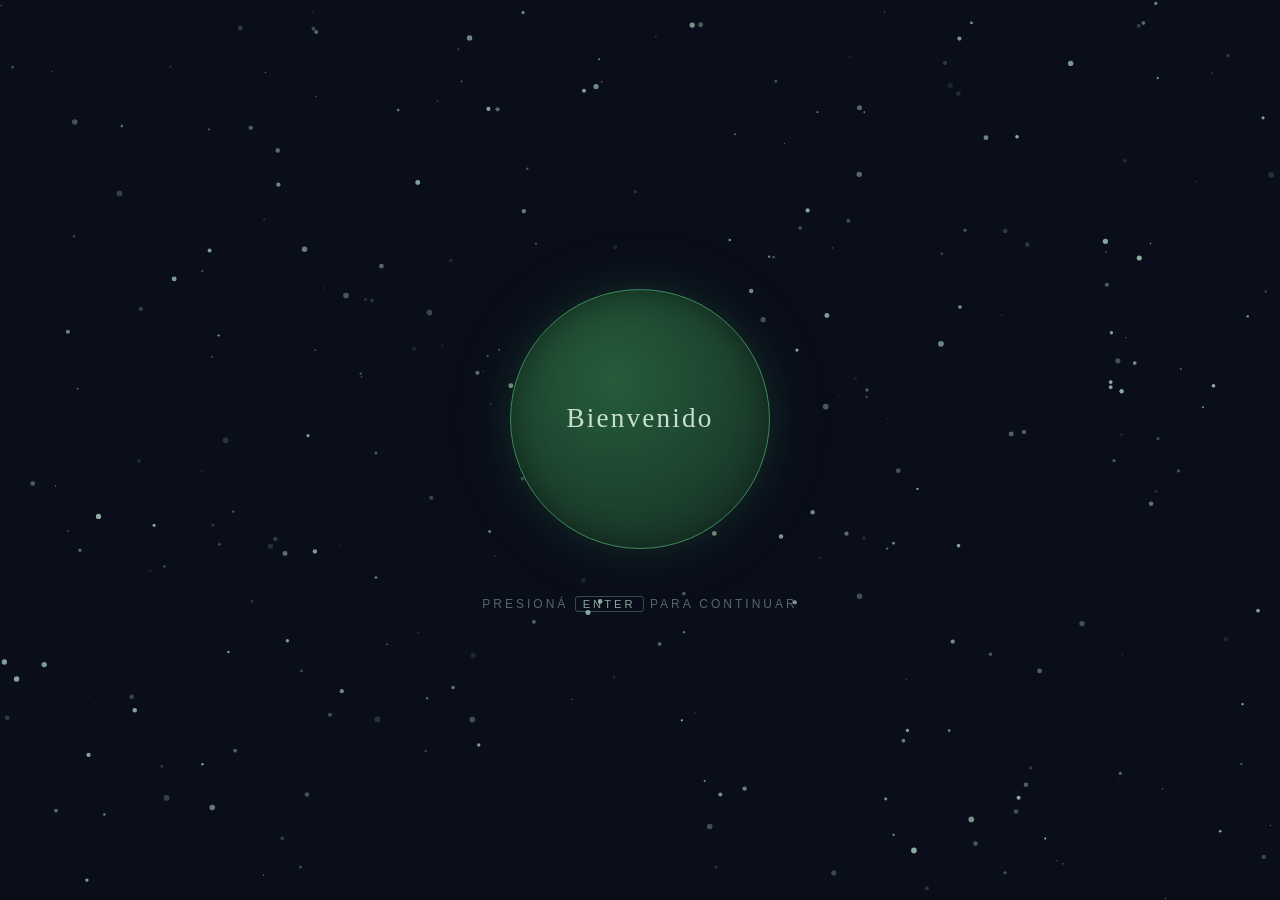
==== commit 03d34e8b: "Fix favicon" ====
--- a/index.html
+++ b/index.html
@@ -4,6 +4,7 @@
     <meta charset="UTF-8" />
     <meta name="viewport" content="width=device-width, initial-scale=1.0"/>
     <title>Rabe Terapias Holísticas</title>
+    <link rel="icon" type="image/png" href="./favicon.png">
     <link rel="stylesheet" href="intro.css" />
 </head>
 <body>
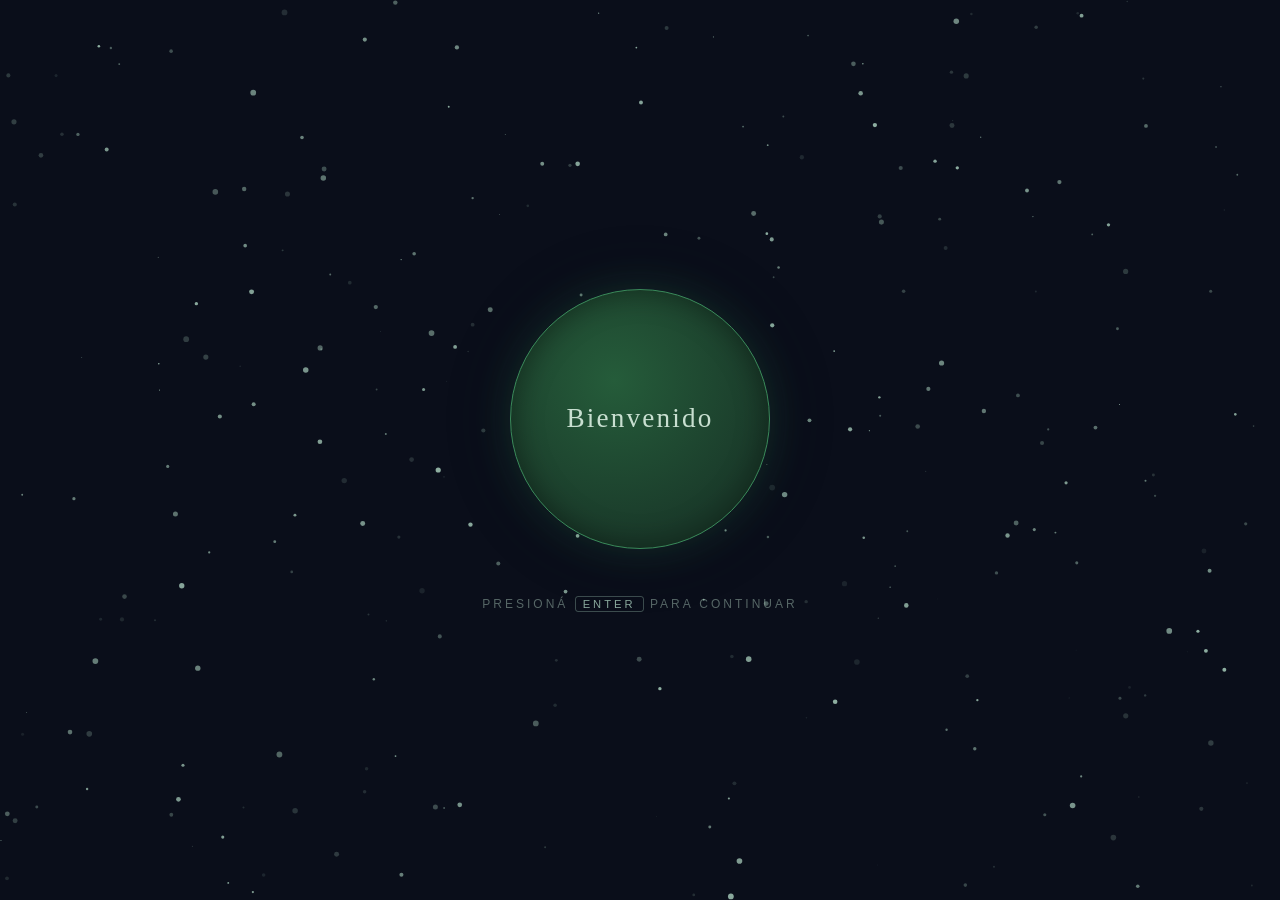
==== commit 4eef89d3: "Fix favicon" ====
--- a/index.html
+++ b/index.html
@@ -4,7 +4,7 @@
     <meta charset="UTF-8" />
     <meta name="viewport" content="width=device-width, initial-scale=1.0"/>
     <title>Rabe Terapias Holísticas</title>
-    <link rel="icon" type="image/png" href="./favicon.png">
+    <link rel="icon" type="image/png" href="./img/logo2.jpg">
     <link rel="stylesheet" href="intro.css" />
 </head>
 <body>
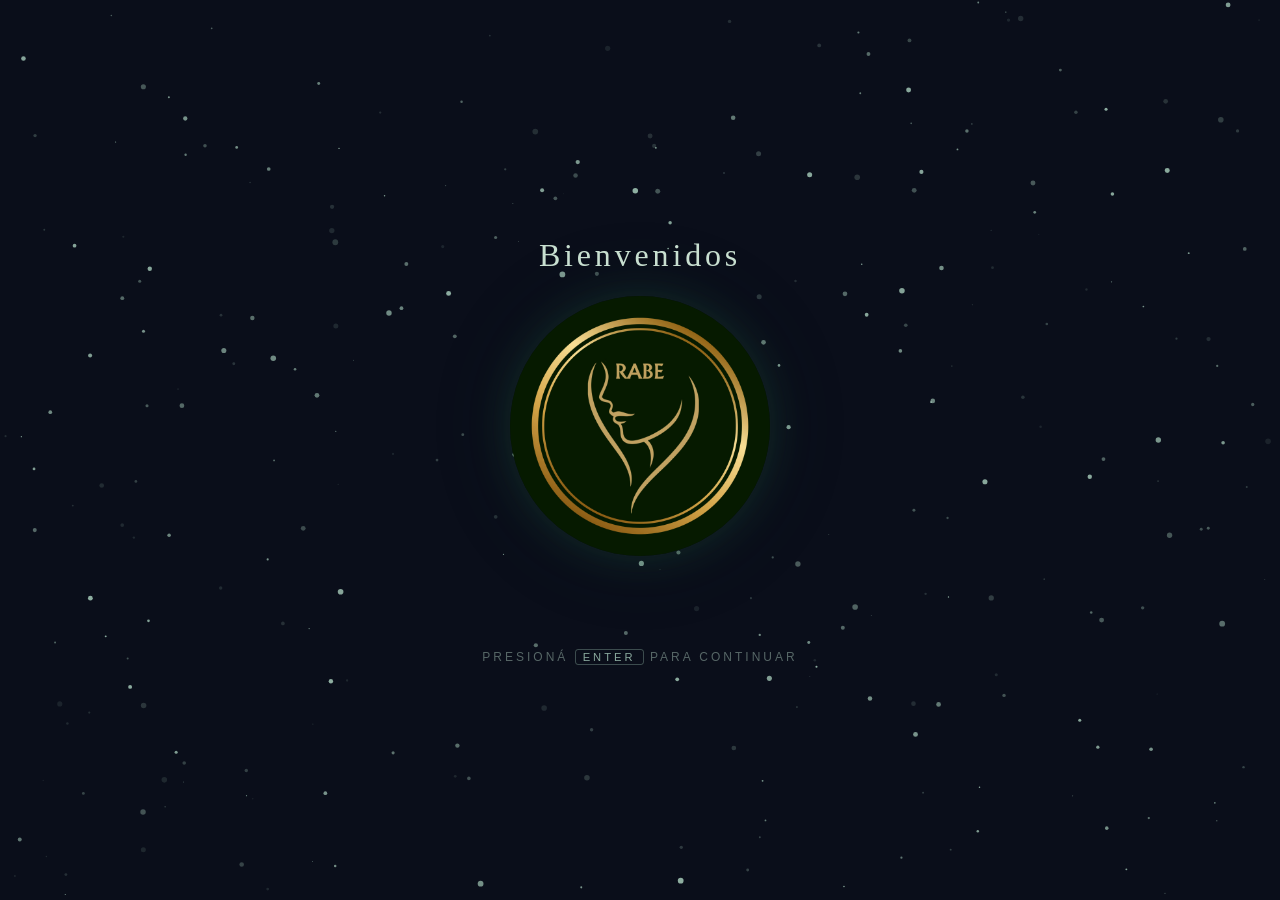
==== commit ae8d33f6: "Fix favicon" ====
--- a/index.html
+++ b/index.html
@@ -13,12 +13,23 @@
 
 <div class="scene" id="scene">
 
-    <div class="circle-wrap" id="circleWrap">
-        <div class="circle" id="circle">
-            <p class="msg" id="msg">Bienvenido</p>
-            <p class="msg msg-secondary" id="msgSecondary">El camino te espera</p>
-        </div>
-    </div>
+    <div class="portal" id="circle">
+
+    <p class="welcome-top" id="msg">
+        Bienvenidos
+    </p>
+
+    <img 
+        src="./img/logo6.jpg" 
+        alt="Logo"
+        class="portal-image"
+    />
+
+    <p class="welcome-bottom" id="msgSecondary">
+        El camino te espera
+    </p>
+
+</div>
 
     <p class="hint" id="hint">Presioná <span>Enter</span> para continuar</p>
 
--- a/intro.css
+++ b/intro.css
@@ -4,6 +4,91 @@
   margin: 0;
   padding: 0;
   box-sizing: border-box;
+}
+
+/* ───────── Portal ───────── */
+
+.portal {
+  display: flex;
+  flex-direction: column;
+  align-items: center;
+  justify-content: center;
+  gap: 22px;
+  cursor: pointer;
+  transition: transform 0.5s ease;
+}
+
+.portal-image {
+  width: 260px;
+  height: 260px;
+  object-fit: cover;
+  border-radius: 50%;
+
+  border: 0px solid rgba(180, 220, 200, 0.25);
+
+  box-shadow:
+    0 0 40px rgba(45, 107, 71, 0.25),
+    0 0 90px rgba(45, 107, 71, 0.12);
+
+  transition:
+    transform 0.5s ease,
+    box-shadow 0.5s ease;
+}
+
+/* Hover */
+
+.portal:hover .portal-image {
+  transform: scale(0.92);
+
+  box-shadow:
+    0 0 70px rgba(45, 107, 71, 0.45),
+    0 0 130px rgba(45, 107, 71, 0.2);
+}
+
+/* Textos */
+
+.welcome-top,
+.welcome-bottom {
+  font-family: 'Cormorant Garamond', serif;
+  color: var(--text);
+  letter-spacing: 0.12em;
+  text-align: center;
+  transition:
+    opacity 0.8s ease,
+    transform 0.8s ease;
+}
+
+.welcome-top {
+  font-size: 2rem;
+  font-weight: 300;
+}
+
+.welcome-bottom {
+  font-size: 1.2rem;
+  font-style: italic;
+  opacity: 0;
+  transform: translateY(10px);
+}
+
+/* Respiración */
+
+@keyframes breatheImage {
+
+  0% {
+    transform: scale(1);
+  }
+
+  50% {
+    transform: scale(1.08);
+  }
+
+  100% {
+    transform: scale(1);
+  }
+}
+
+.portal-image.breathing {
+  animation: breatheImage 1.4s ease-in-out 2;
 }
 
 :root {
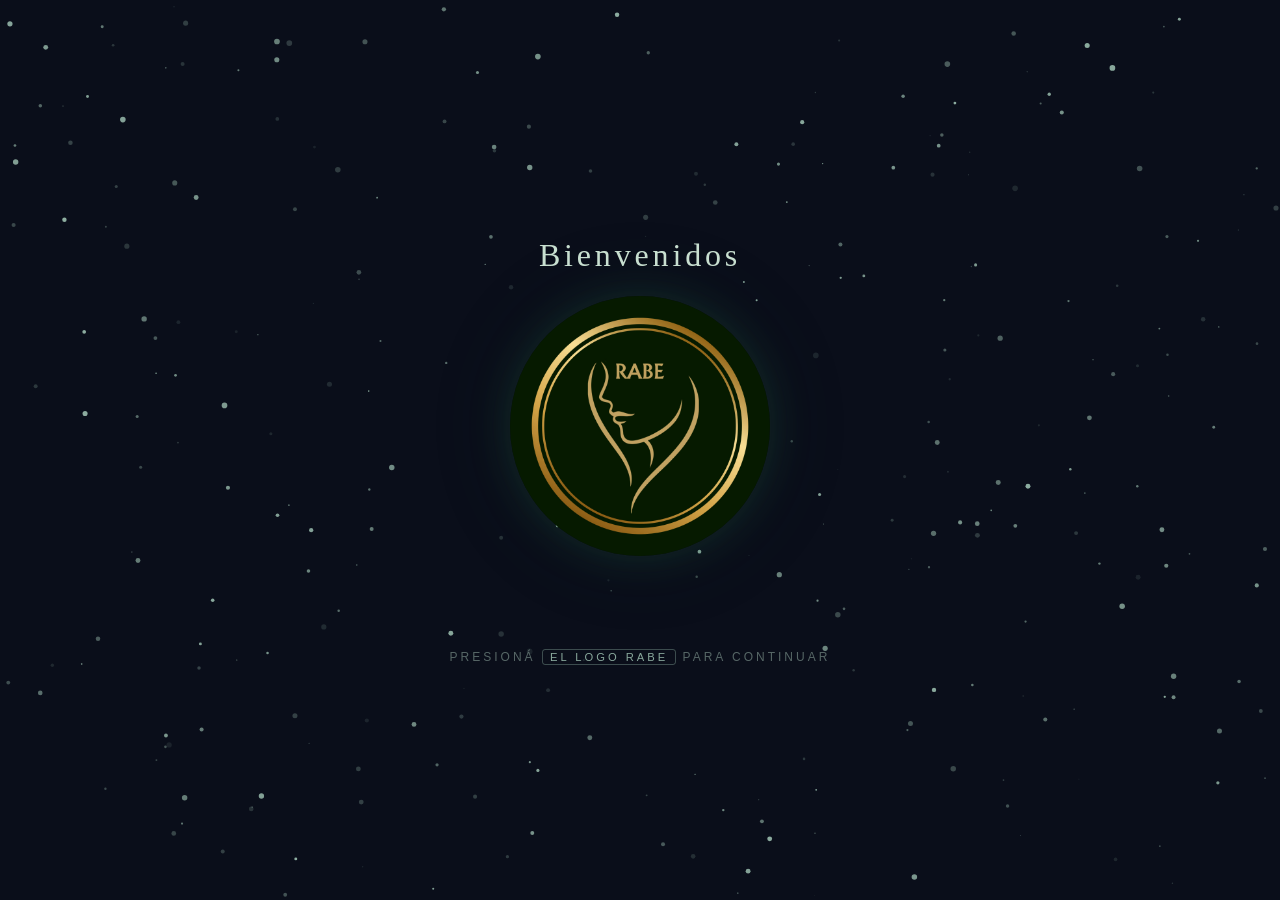
==== commit 83462a1f: "Fix favicon" ====
--- a/index.html
+++ b/index.html
@@ -31,7 +31,7 @@
 
 </div>
 
-    <p class="hint" id="hint">Presioná <span>Enter</span> para continuar</p>
+    <p class="hint" id="hint">Presioná <span>El logo Rabe</span> para continuar</p>
 
 </div>
 
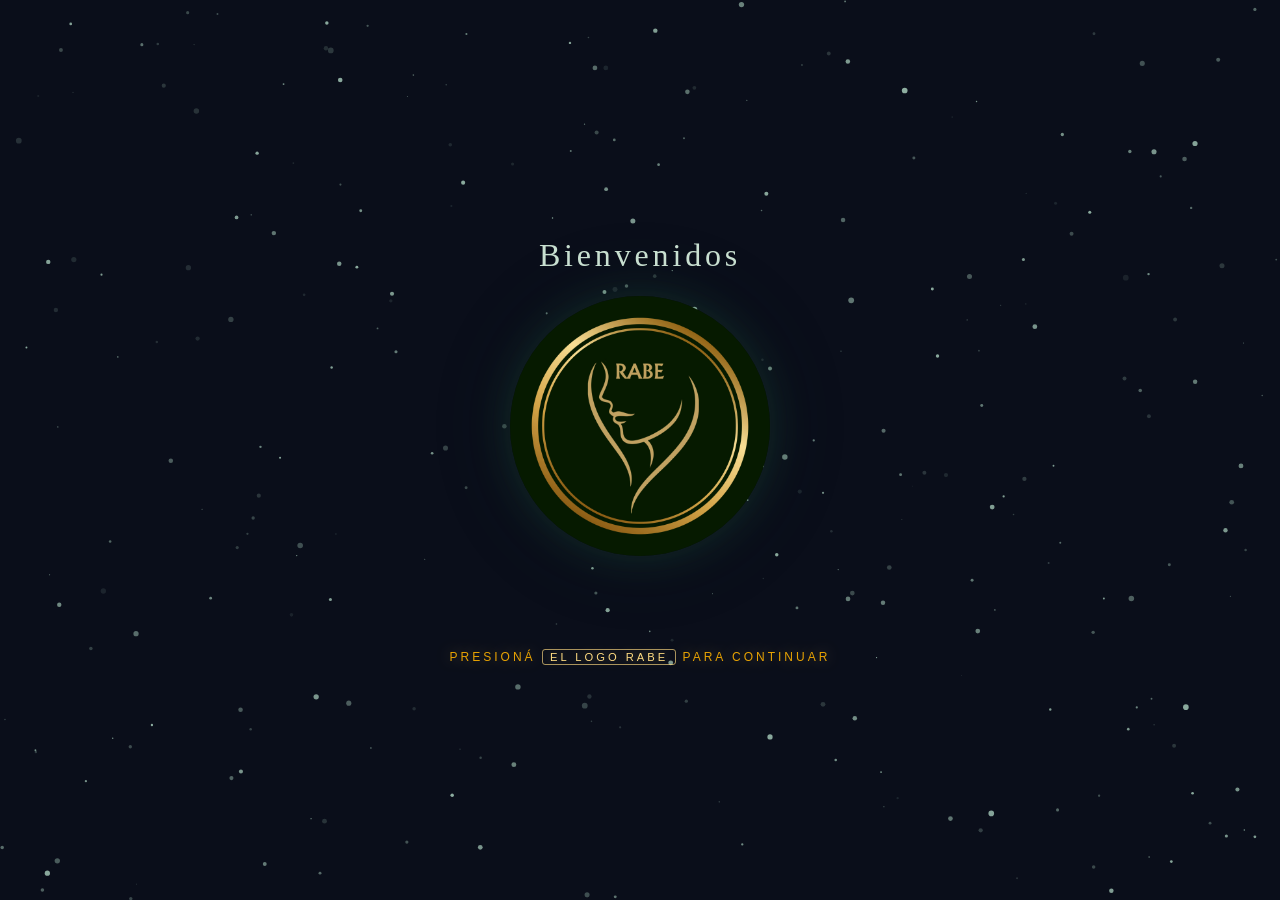
==== commit e6b13b96: "cambios" ====
--- a/index.html
+++ b/index.html
@@ -32,6 +32,7 @@
 </div>
 
     <p class="hint" id="hint">Presioná <span>El logo Rabe</span> para continuar</p>
+    
 
 </div>
 
--- a/intro.css
+++ b/intro.css
@@ -1,4 +1,5 @@
 @import url('https://fonts.googleapis.com/css2?family=Cormorant+Garamond:ital,wght@0,300;0,400;1,300&family=Raleway:wght@200;300&display=swap');
+
 
 *, *::before, *::after {
   margin: 0;
@@ -88,7 +89,7 @@
 }
 
 .portal-image.breathing {
-  animation: breatheImage 1.4s ease-in-out 2;
+  animation: breatheImage 1.2s ease-in-out 2;
 }
 
 :root {
@@ -97,7 +98,7 @@
   --circle-glow: #2d6b47;
   --circle-border: #3a8a5a;
   --text: #c8dfd0;
-  --text-dim: rgba(180, 210, 195, 0.45);
+  --text-dim: rgba(255, 179, 0, 0.9);
   --particle: rgba(180, 220, 200, 0.6);
 }
 
@@ -197,11 +198,13 @@
   color: var(--text-dim);
   text-transform: uppercase;
   transition: opacity 1s ease;
+  text-shadow: 0 0 15px rgba(230, 195, 110, 0.45);
 }
 
 .hint span {
-  color: rgba(180, 220, 200, 0.75);
-  border: 1px solid rgba(180, 220, 200, 0.3);
+  color: rgba(255, 220, 130, 1);
+  border: 1px solid rgba(255, 220, 130, 0.65);
+  text-shadow: 0 0 12px rgba(255, 220, 130, 0.45);
   padding: 1px 7px;
   border-radius: 3px;
   font-size: 0.7rem;
@@ -220,7 +223,7 @@
 
 /* ── Fade out de la escena completa ── */
 .scene.fade-out {
-  animation: fadeOut 1s ease forwards;
+  animation: fadeOut 0.2s ease forwards;
 }
 
 @keyframes fadeOut {
